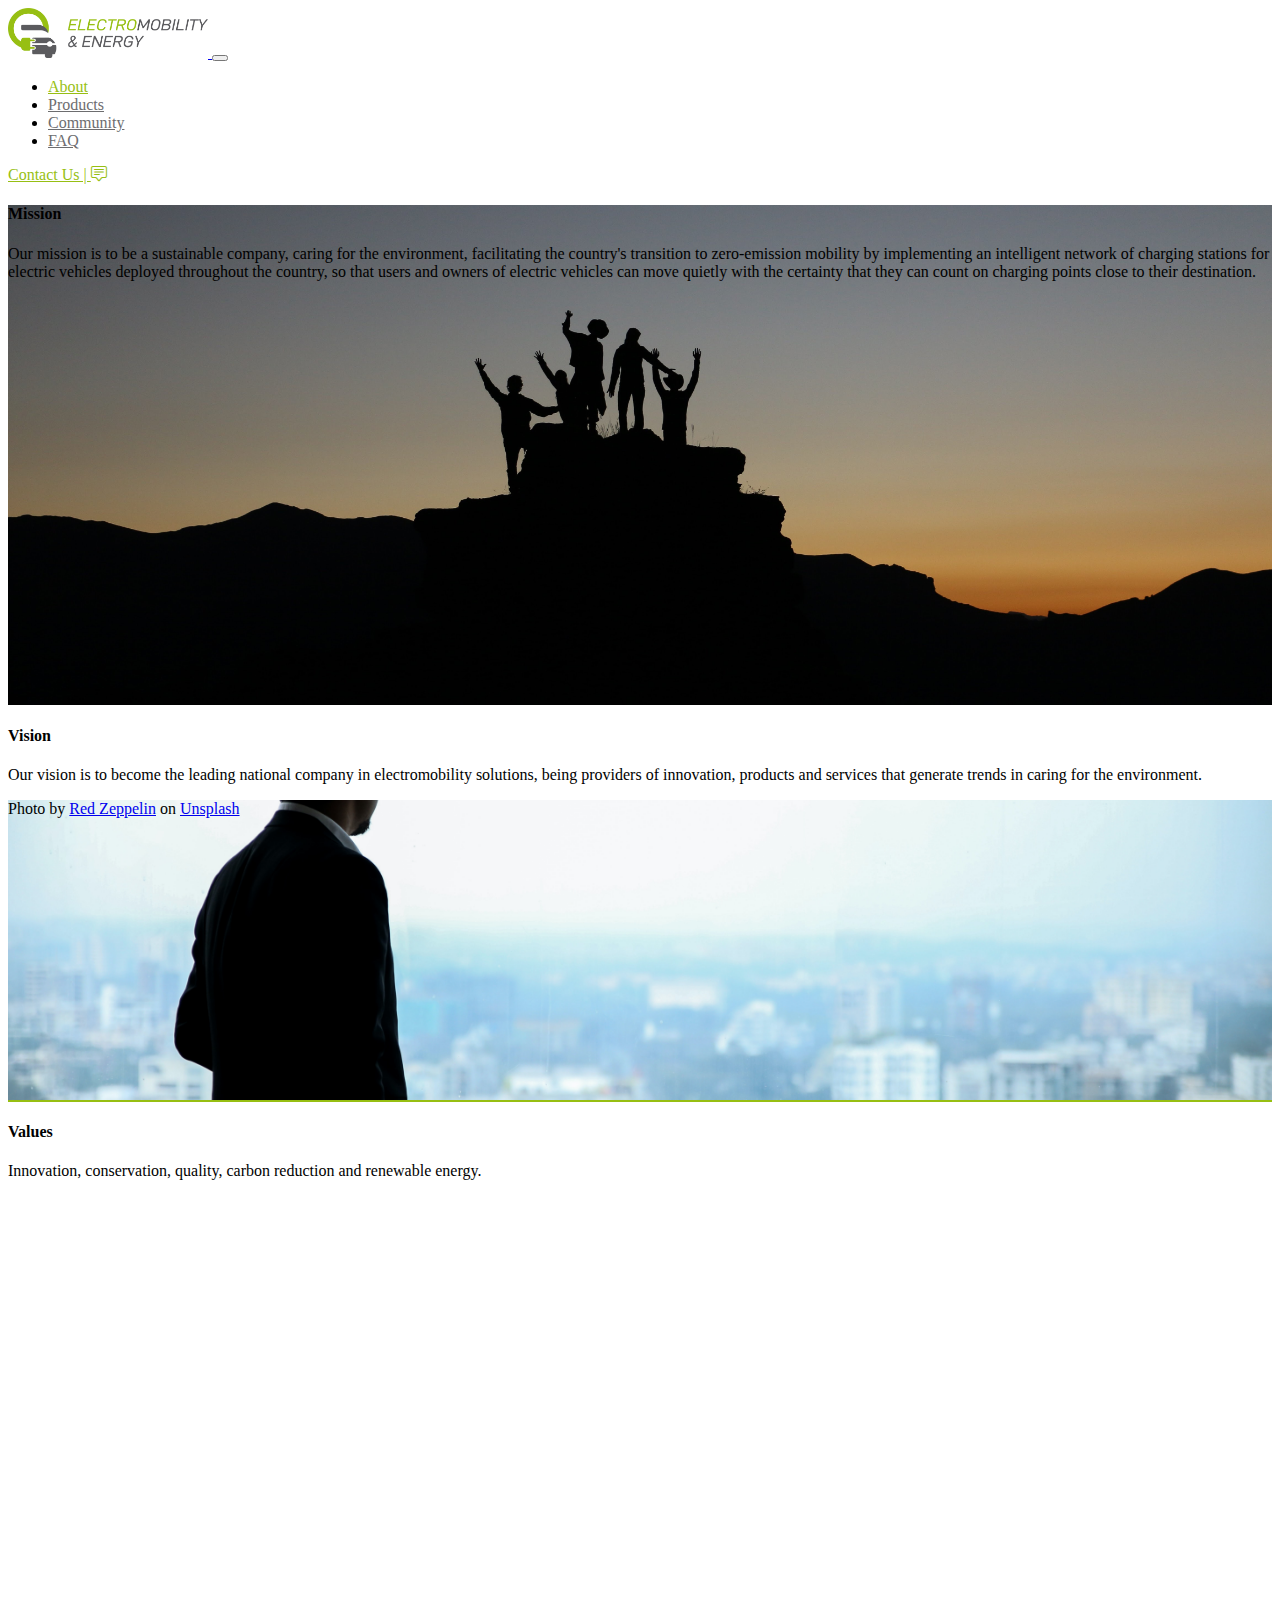
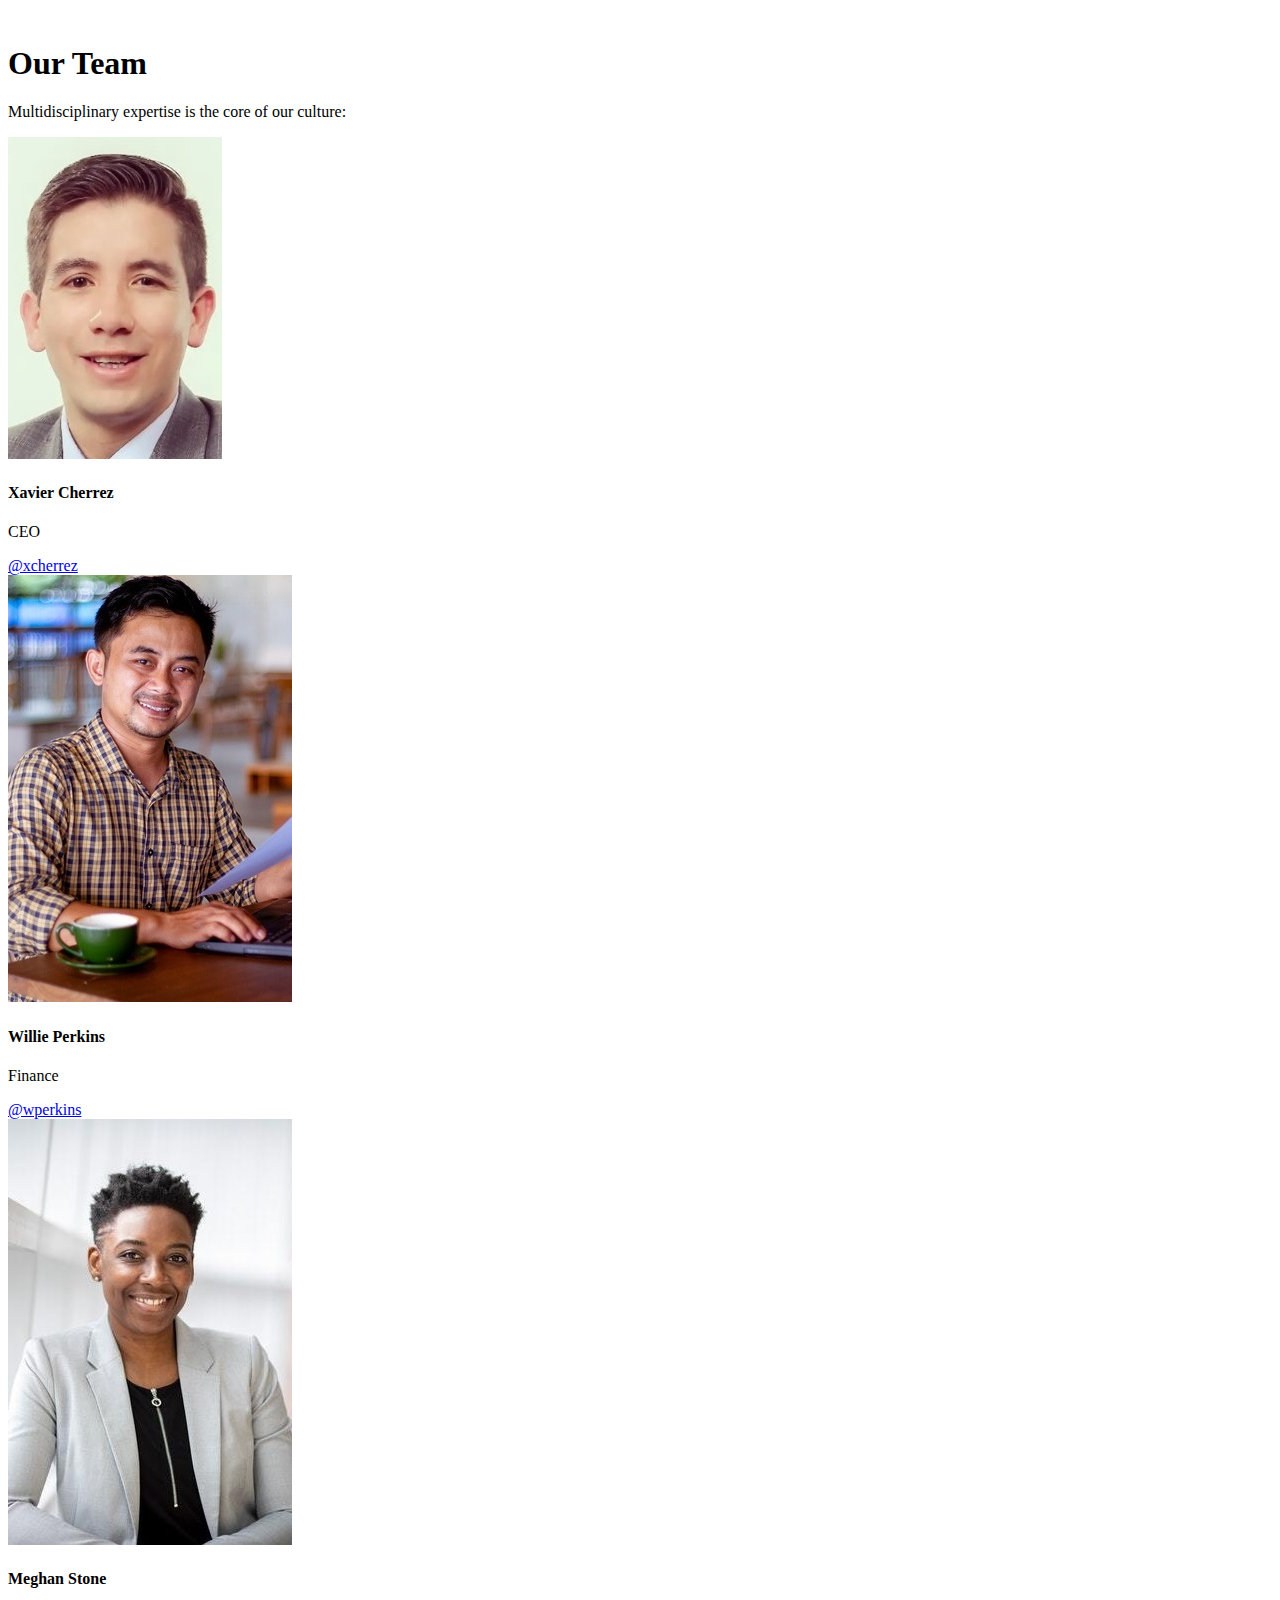
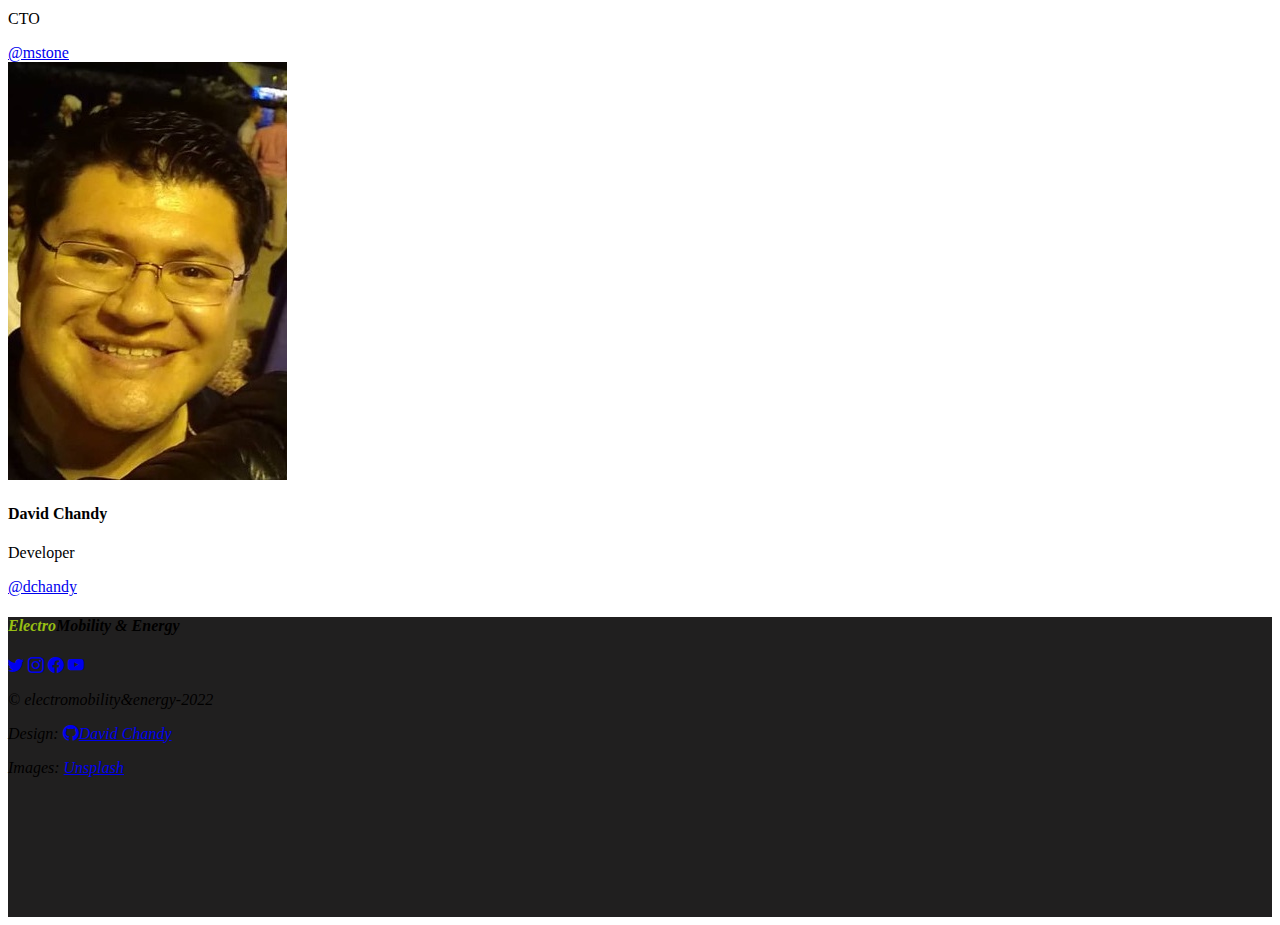
==== about.html @ ba023caf "Fixed Links 2" ====
<!doctype html>
<html lang="en">
  <head>
    <!-- Required meta tags -->
    <meta charset="utf-8">
    <meta name="viewport" content="width=device-width, initial-scale=1">
    <link rel="stylesheet" href="../css/styles.css" />

    <!-- Bootstrap Icons -->
    <link rel="stylesheet" href="https://cdn.jsdelivr.net/npm/bootstrap-icons@1.9.1/font/bootstrap-icons.css">
    <!-- Bootstrap CSS -->
    <link href="https://cdn.jsdelivr.net/npm/bootstrap@5.1.3/dist/css/bootstrap.min.css" rel="stylesheet" integrity="sha384-1BmE4kWBq78iYhFldvKuhfTAU6auU8tT94WrHftjDbrCEXSU1oBoqyl2QvZ6jIW3" crossorigin="anonymous">

    <title>EM&E</title>
  </head>
  <body>
    <nav class="navbar navbar-expand-md navbar-light sticky-top" style="background-color: white;">
      <div class="container-fluid justify-content-center">
        <a class="navbar-brand" href="../index.html">
          <img src="../img/eme-logo.jpg" class="img-fluid" alt="" width="200" height="50">
        </a>

        <button class="navbar-toggler" type="button" data-bs-toggle="collapse" data-bs-target="#navbarSupportedContent" aria-controls="navbarSupportedContent" aria-expanded="false" aria-label="Toggle navigation">
          <span class="navbar-toggler-icon "></span>
        </button>

        <div class="collapse navbar-collapse" id="navbarSupportedContent">
          <!-- <ul class="navbar-nav me-auto mb-2 mb-lg-0"> -->
          <ul class="navbar-nav me-auto align-items-center fw-bold">
            <li class="nav-item px-4 text-decoration-underline">
              <a class="nav-link active"  style="color:#97bf13" href="../pages/about.html">About</a>
            </li>
            <li class="nav-item px-4">
              <a class="nav-link" href="../pages/products.html">Products</a>
            </li>
            <li class="nav-item px-4">
              <a class="nav-link" href="../pages/community.html">Community</a>
            </li>
            <li class="nav-item px-4">
              <a class="nav-link" href="../pages/faq.html">FAQ</a>
            </li>
          </ul>
          <a class="nav-link text-center fw-bold" href="../pages/contact.html" style="color:#97bf13">
            Contact Us | 
            <i class="bi bi-chat-square-text p-2"></i>
          </a>
        </div> 
      </div>
    </nav>

    <!-- Content -->
    <!-- <section class="container-fluid">
      <div class="row text-center info-secs">
        <div class="col-12 col-md-7 content-about-1 position-relative">
          <p class="position-absolute bottom-0 end-0 text-muted">Photo by <a class="text-decoration-none text-muted" href="https://unsplash.com/es/@nataliepedigo?utm_source=unsplash&utm_medium=referral&utm_content=creditCopyText">Natalie Pedigo</a> on <a class="text-decoration-none text-muted" href="https://unsplash.com/s/photos/green-energy?utm_source=unsplash&utm_medium=referral&utm_content=creditCopyText">Unsplash</a></p> 
        </div>
        <div class="col-12 col-md-5 d-flex align-items-center">
          <p class="fs-5"> Our mission is to be a sustainable company, caring for the environment, facilitating the country's transition to zero-emission mobility by implementing an intelligent network of charging stations for electric vehicles deployed throughout the country, so that users and owners of electric vehicles can move quietly with the certainty that they can count on charging points close to their destination.</p>
        </div>
      </div>
    </section> -->
    <div class="content-about-1 d-flex justify-content-center align-items-center">
      <div class="container text-center py-5 border border-dark rounded-3 bg-dark"  style="--bs-bg-opacity: .85;">
        <h4 class="text-uppercase text-white fw-bolder">Mission</h4>
        <p class="fw-lighter pt-3 text-white text-opacity-75">
          Our mission is to be a sustainable company, caring for the environment, facilitating the country's transition to zero-emission mobility by implementing an intelligent network of charging stations for electric vehicles deployed throughout the country, so that users and owners of electric vehicles can move quietly with the certainty that they can count on charging points close to their destination.
        </p>
      </div>
    </div>

    <section class="container-fluid">
      <div class="row text-center info-secs">
        <div class="col-12 col-md-5">
          <h4 class="text-uppercase fw-bolder pt-5">Vision</h4>
          <p class="fs-5">Our vision is to become the leading national company in electromobility solutions, being providers of innovation, products and services that generate trends in caring for the environment.</p>
        </div>
        <div class="col-12 col-md-7 content-about-2 position-relative">
          <p class="position-absolute bottom-0 end-0 text-muted">Photo by <a class="text-decoration-none text-muted" href="https://unsplash.com/@redzeppelin?utm_source=unsplash&utm_medium=referral&utm_content=creditCopyText">Red Zeppelin</a> on <a class="text-decoration-none text-muted" href="https://unsplash.com/s/photos/green-energy?utm_source=unsplash&utm_medium=referral&utm_content=creditCopyText">Unsplash</a></p> 
        </div>
      </div>
    </section>

    <div class="content-about-1 d-flex justify-content-center align-items-center">
      <div class="container text-center py-5 border border-dark rounded-3 bg-dark"  style="--bs-bg-opacity: .85;">
        <h4 class="text-uppercase text-white fw-bolder">Values</h4>
        <p class="fw-lighter pt-3 text-white text-opacity-75">
          Innovation, conservation, quality, carbon reduction and renewable energy.
        </p>
      </div>
    </div>

        <!-- Speakers Section -->
        <section id="speakers">
          <div class="container py-5 text-dark">
            <h1 class="display-6 fw-bolder text-center py-5">Our Team</h1>
            <p class="lead fw-bolder text-center pb-5">Multidisciplinary expertise is the core of our culture: 
            </p>
            <div class="row text-left">
              <div class="col-sm-6 col-lg-3 px-5 pb-5">
                <img src="../img/staff-1.jpg" class="img-fluid rounded pb-3" alt="Speaker 1">
                <h4 class="fw-bolder py-3">Xavier Cherrez</h4>
                <p class="text-muted lead">CEO</p>
                <a href="#" class="text-decoration-none text-muted lead">@xcherrez</a>
              </div>
              <div class="col-sm-6 col-lg-3 px-5 pb-5">
                <img src="../img/staff-2.jpg" class="img-fluid rounded pb-3" alt="Speaker 1">
                <h4 class="fw-bolder py-3">Willie Perkins</h4>
                <p class="text-muted lead">Finance</p>
                <a href="#" class="text-decoration-none text-muted lead">@wperkins</a>
              </div>
              <div class="col-sm-6 col-lg-3 px-5 pb-5">
                <img src="../img/staff-3.jpg" class="img-fluid rounded pb-3" alt="Speaker 1">
                <h4 class="fw-bolder py-3">Meghan Stone</h4>
                <p class="text-muted lead">CTO</p>
                <a href="#" class="text-decoration-none text-muted lead">@mstone</a>
              </div>
              <div class="col-sm-6 col-lg-3 px-5 pb-5">
                <img src="../img/staff-4.jpg" class="img-fluid rounded pb-3" alt="Speaker 1">
                <h4 class="fw-bolder py-3">David Chandy</h4>
                <p class="text-muted lead">Developer</p>
                <a href="#" class="text-decoration-none text-muted lead">@dchandy</a>
              </div>
            </div>
          </div>
        </section>

    <!-- Footer Section -->
    <div id="footer" class="footer d-flex justify-content-center align-items-center">
      <div class="container text-white text-center py-5">
        <h4 class="text-uppercase pb-5"><em><it style="color: #97bf13">Electro</it>Mobility & Energy<em></h4>
        <a href="https://twitter.com/emobilityec" class="text-reset fs-2"><i class="bi bi-twitter p-2"></i></a>
        <a href="https://www.instagram.com/electromobilityenergy" class="text-reset fs-2"><i class="bi bi-instagram p-2"></i></a>
        <a href="https://www.facebook.com/ELECTROMOBILITYEC" class="text-reset fs-2"><i class="bi bi-facebook p-2"></i></a>
        <a href="https://www.youtube.com/channel/UCnLOmX4I7MgzGKts_LsP_BA" class="text-reset fs-2"><i class="bi bi-youtube p-2"></i></a>
        <p class="pt-3">&copy electromobility&energy-2022</p> 
        <p>Design: <a href="https://github.com/dchandy" class="text-reset"><i class="bi bi-github p-2"></i>David Chandy</a></p> 
        <p>Images: <a href="https://unsplash.com" class="text-reset">Unsplash</a></p>
      </div>
    </div>

    <!-- Optional JavaScript; choose one of the two! -->

    <!-- Option 1: Bootstrap Bundle with Popper -->
    <script src="https://cdn.jsdelivr.net/npm/bootstrap@5.1.3/dist/js/bootstrap.bundle.min.js" integrity="sha384-ka7Sk0Gln4gmtz2MlQnikT1wXgYsOg+OMhuP+IlRH9sENBO0LRn5q+8nbTov4+1p" crossorigin="anonymous"></script>

    <!-- Option 2: Separate Popper and Bootstrap JS -->
    <!--
    <script src="https://cdn.jsdelivr.net/npm/@popperjs/core@2.10.2/dist/umd/popper.min.js" integrity="sha384-7+zCNj/IqJ95wo16oMtfsKbZ9ccEh31eOz1HGyDuCQ6wgnyJNSYdrPa03rtR1zdB" crossorigin="anonymous"></script>
    <script src="https://cdn.jsdelivr.net/npm/bootstrap@5.1.3/dist/js/bootstrap.min.js" integrity="sha384-QJHtvGhmr9XOIpI6YVutG+2QOK9T+ZnN4kzFN1RtK3zEFEIsxhlmWl5/YESvpZ13" crossorigin="anonymous"></script>
    -->
  </body>
</html>
---- css/styles.css ----
#navbarSupportedContent > ul > li > a {
    color: #6d6d6f;
}

#navbarSupportedContent > ul > li > a:hover {
    color: #97bf13;
}

.jumbotron {
    background-image: url("../img/j-bkg.jpg"); 
    background-size: cover;
    background-position-y: bottom;
    height: 500px;
    border-top: 2px solid #97bf13;
    border-bottom: 2px solid #97bf13;
}
.jumbotron-content {
    background-color: #24222261;
    backdrop-filter: blur(3px);
    -webkit-backdrop-filter: blur(3px);
}
.info-secs {
    min-height: 300px;
    border-bottom: 2px solid #97bf13;
}
.content-home-1 {
    background-image: url("../img/content-home-1.jpg");
    background-size: cover;
    background-position: center;
    min-height: 300px;
}
.content-home-2 {
    background-image: url("../img/content-home-2.jpg");
    background-size: cover;
    background-position: center;
    min-height: 300px;
}

.content-about-1 {
    background-image: url("../img/content-about-1.jpg");
    background-size: cover;
    background-position: center;
    min-height: 500px;
    background-attachment: fixed; 
    background-repeat: no-repeat;
}
/* .parallax2 {
      font-family: 'Open Sans', sans-serif;
      opacity: 0.85;
    } 
*/
.content-about-2 {
    background-image: url("../img/content-about-2.jpg");
    background-size: cover;
    background-position: center;
    min-height: 300px;
}

.form-specs {
    width: 50% !important;
    min-height: 400px;
}

.footer {
    background-color: #201f1f;
    min-height: 300px;
}

@media only screen and (max-width: 768px) {
    .form-specs {
        width: 100% !important;
        min-height: 400px;
    }
  }
  
/* Image Credits
Photo by <a href="https://unsplash.com/@noahbuscher?utm_source=unsplash&utm_medium=referral&utm_content=creditCopyText">Noah Buscher</a> on <a href="https://unsplash.com/s/photos/green-energy?utm_source=unsplash&utm_medium=referral&utm_content=creditCopyText">Unsplash</a>
Photo by <a href="https://unsplash.com/@redzeppelin?utm_source=unsplash&utm_medium=referral&utm_content=creditCopyText">Red Zeppelin</a> on <a href="https://unsplash.com/s/photos/green-energy?utm_source=unsplash&utm_medium=referral&utm_content=creditCopyText">Unsplash</a>
Photo by <a href="https://unsplash.com/es/@nataliepedigo?utm_source=unsplash&utm_medium=referral&utm_content=creditCopyText">Natalie Pedigo</a> on <a href="https://unsplash.com/s/photos/teamwork?utm_source=unsplash&utm_medium=referral&utm_content=creditCopyText">Unsplash</a>
*/
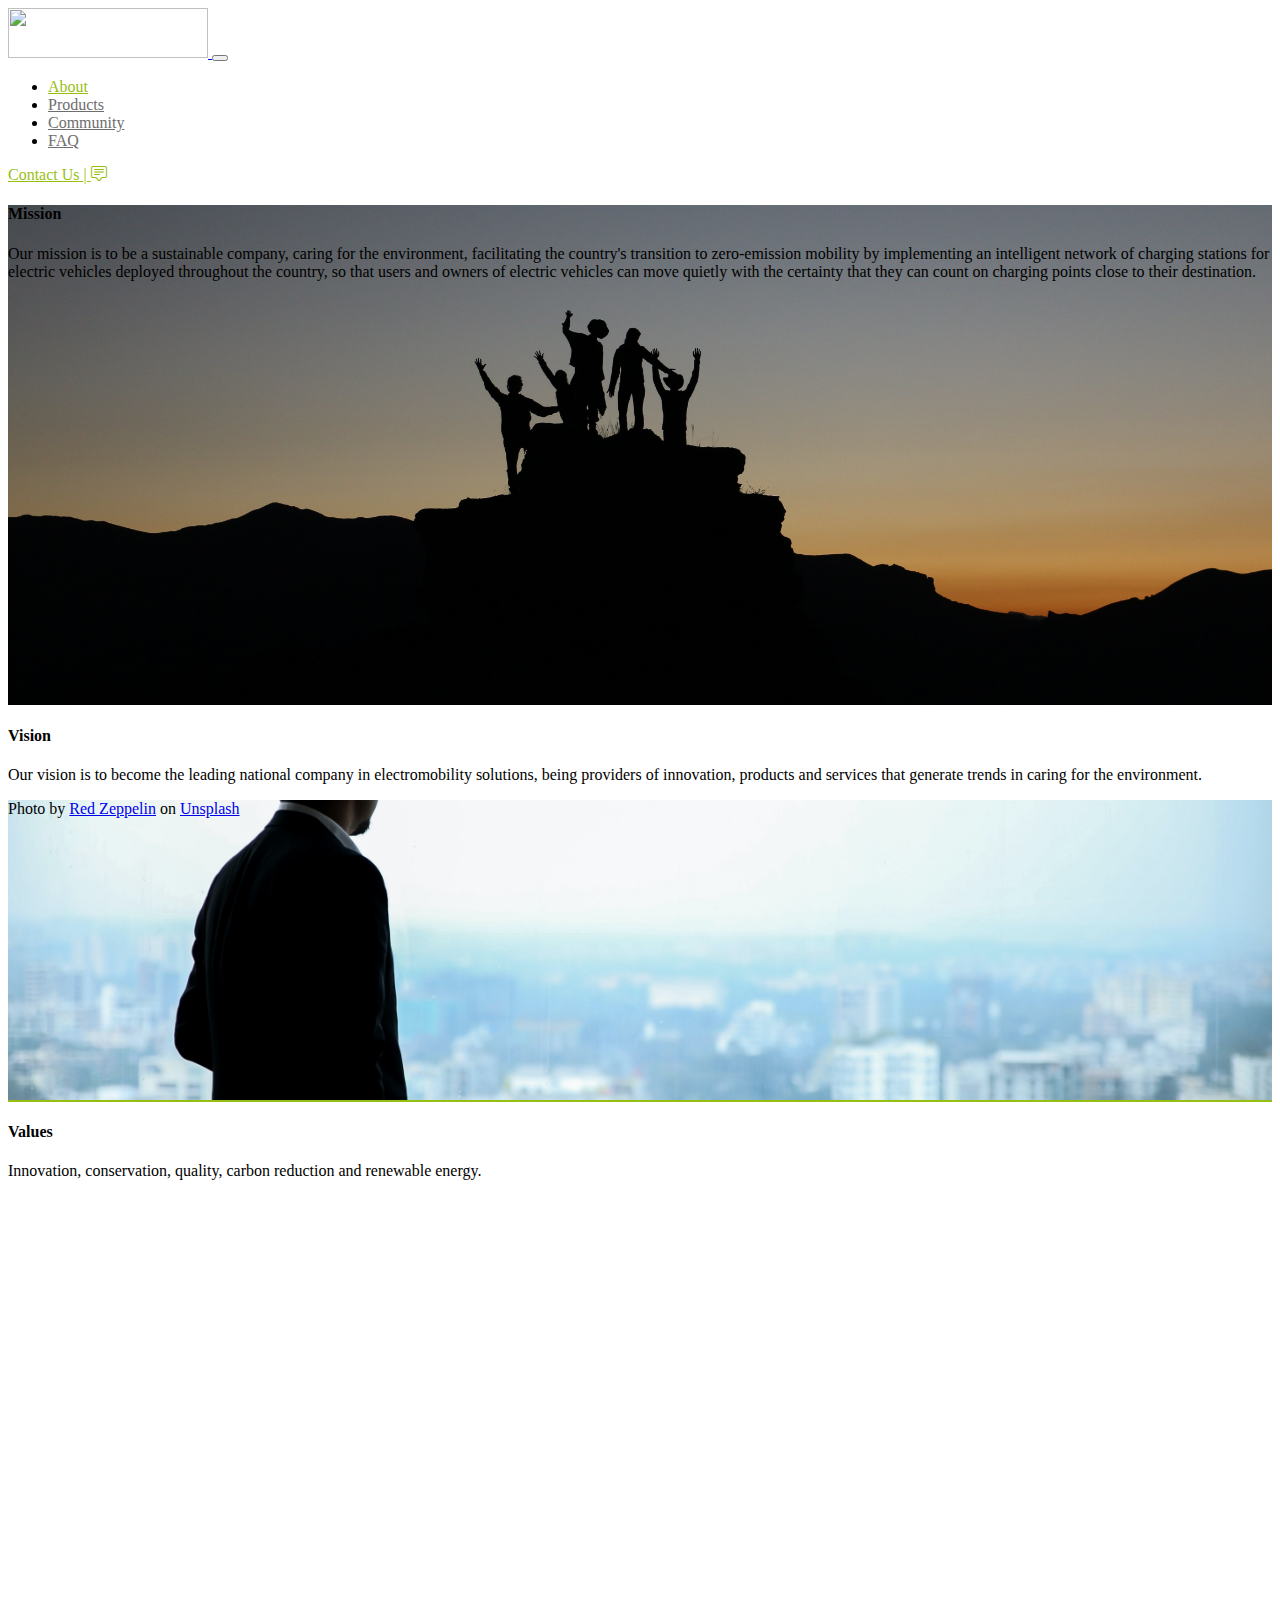
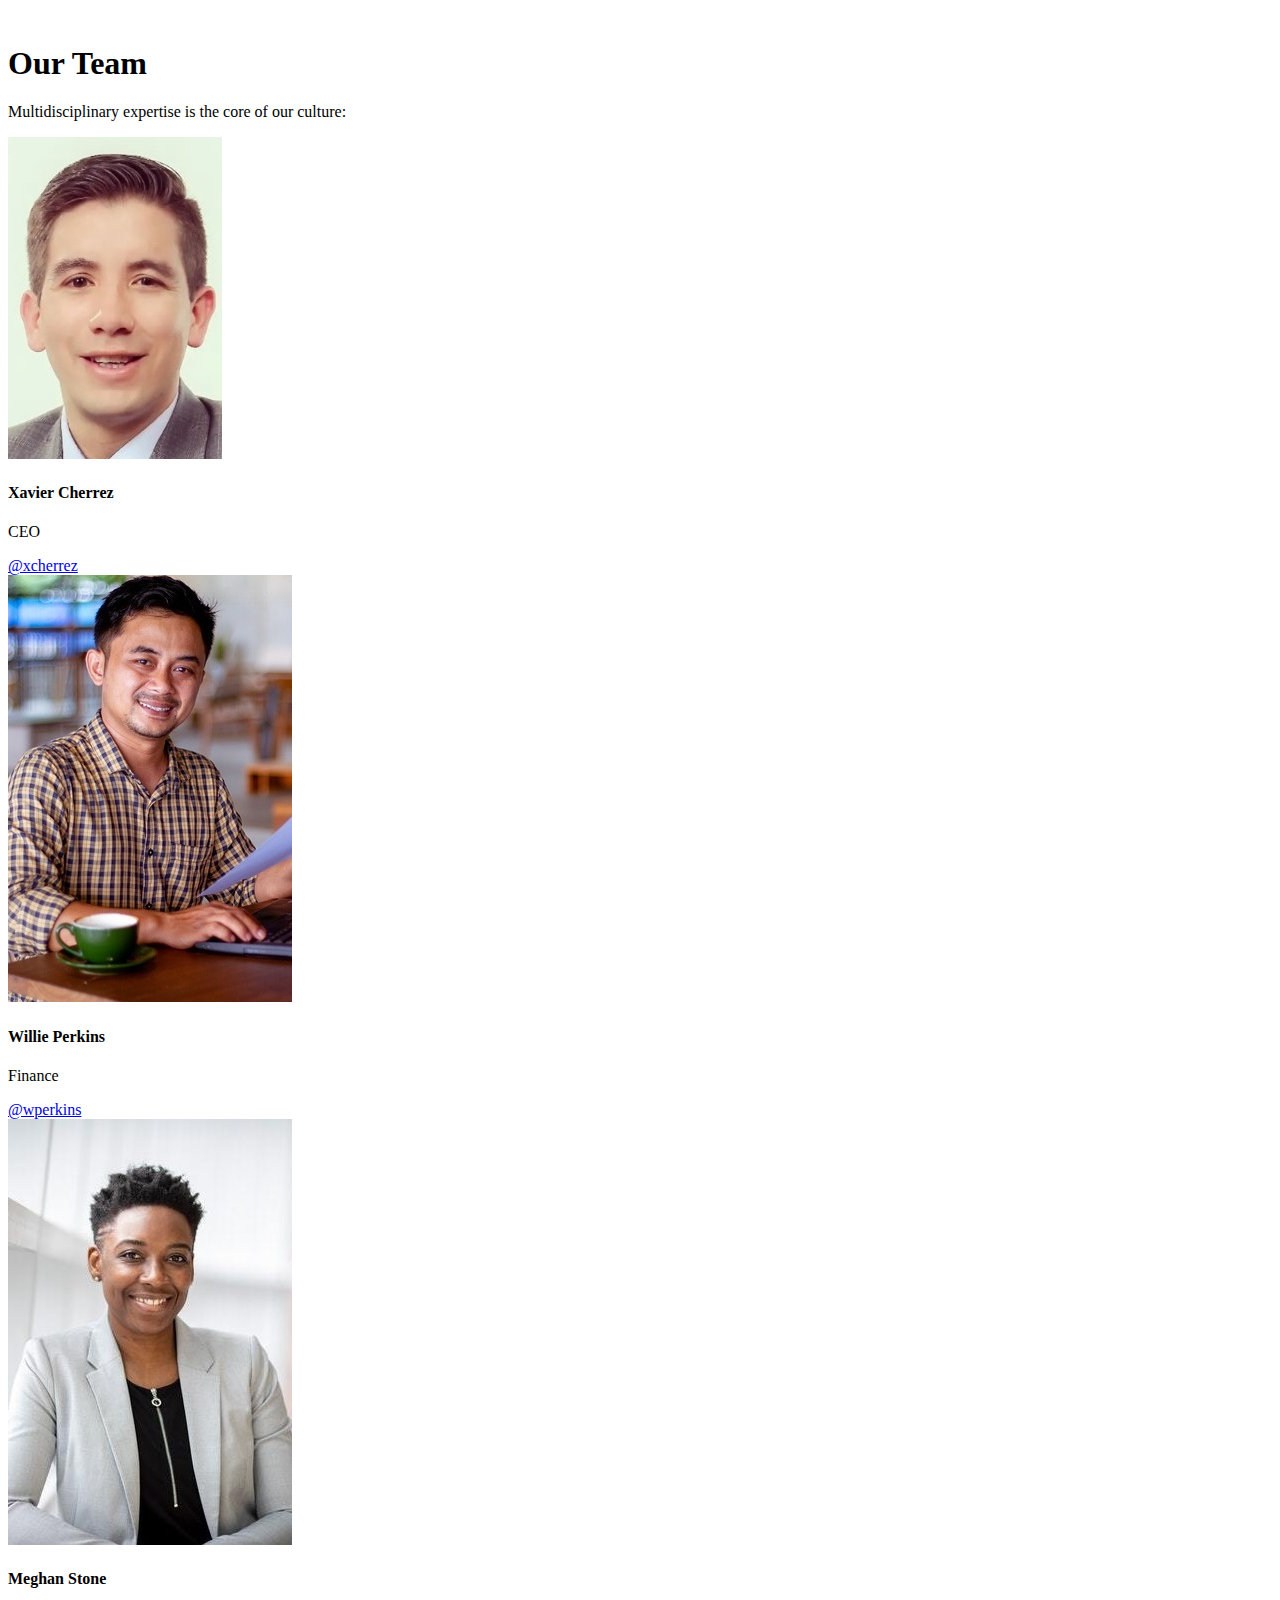
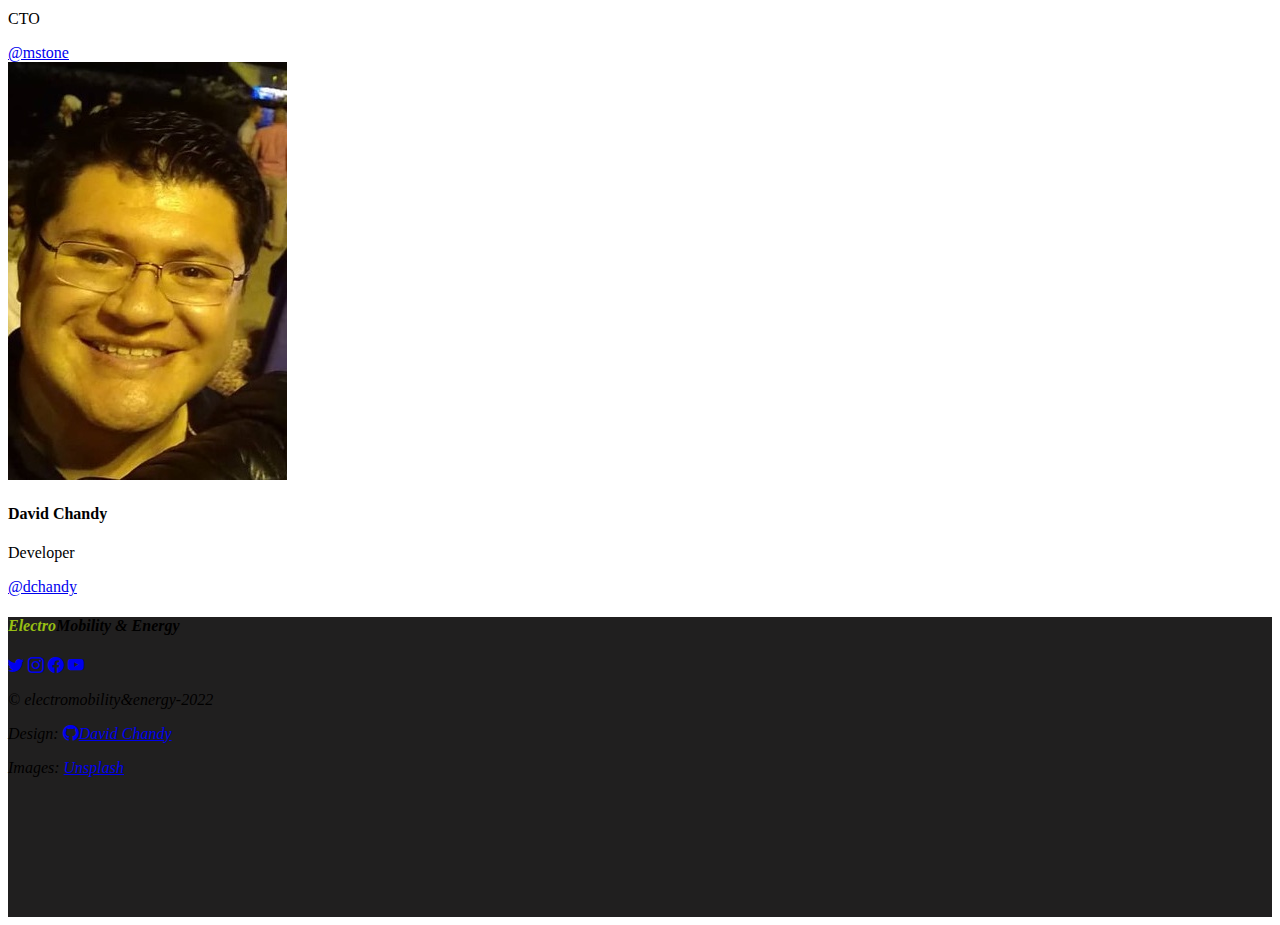
==== commit 0accf45b: "Fix logo link img" ====
--- a/about.html
+++ b/about.html
@@ -4,7 +4,7 @@
     <!-- Required meta tags -->
     <meta charset="utf-8">
     <meta name="viewport" content="width=device-width, initial-scale=1">
-    <link rel="stylesheet" href="../css/styles.css" />
+    <link rel="stylesheet" href="css/styles.css" />
 
     <!-- Bootstrap Icons -->
     <link rel="stylesheet" href="https://cdn.jsdelivr.net/npm/bootstrap-icons@1.9.1/font/bootstrap-icons.css">
@@ -16,8 +16,8 @@
   <body>
     <nav class="navbar navbar-expand-md navbar-light sticky-top" style="background-color: white;">
       <div class="container-fluid justify-content-center">
-        <a class="navbar-brand" href="../index.html">
-          <img src="../img/eme-logo.jpg" class="img-fluid" alt="" width="200" height="50">
+        <a class="navbar-brand" href="index.html">
+          <img src="/final-project/img/eme-logo.jpg" class="img-fluid" alt="" width="200" height="50">
         </a>
 
         <button class="navbar-toggler" type="button" data-bs-toggle="collapse" data-bs-target="#navbarSupportedContent" aria-controls="navbarSupportedContent" aria-expanded="false" aria-label="Toggle navigation">
@@ -28,19 +28,19 @@
           <!-- <ul class="navbar-nav me-auto mb-2 mb-lg-0"> -->
           <ul class="navbar-nav me-auto align-items-center fw-bold">
             <li class="nav-item px-4 text-decoration-underline">
-              <a class="nav-link active"  style="color:#97bf13" href="../pages/about.html">About</a>
+              <a class="nav-link active"  style="color:#97bf13" href="about.html">About</a>
             </li>
             <li class="nav-item px-4">
-              <a class="nav-link" href="../pages/products.html">Products</a>
+              <a class="nav-link" href="products.html">Products</a>
             </li>
             <li class="nav-item px-4">
-              <a class="nav-link" href="../pages/community.html">Community</a>
+              <a class="nav-link" href="community.html">Community</a>
             </li>
             <li class="nav-item px-4">
-              <a class="nav-link" href="../pages/faq.html">FAQ</a>
+              <a class="nav-link" href="faq.html">FAQ</a>
             </li>
           </ul>
-          <a class="nav-link text-center fw-bold" href="../pages/contact.html" style="color:#97bf13">
+          <a class="nav-link text-center fw-bold" href="contact.html" style="color:#97bf13">
             Contact Us | 
             <i class="bi bi-chat-square-text p-2"></i>
           </a>
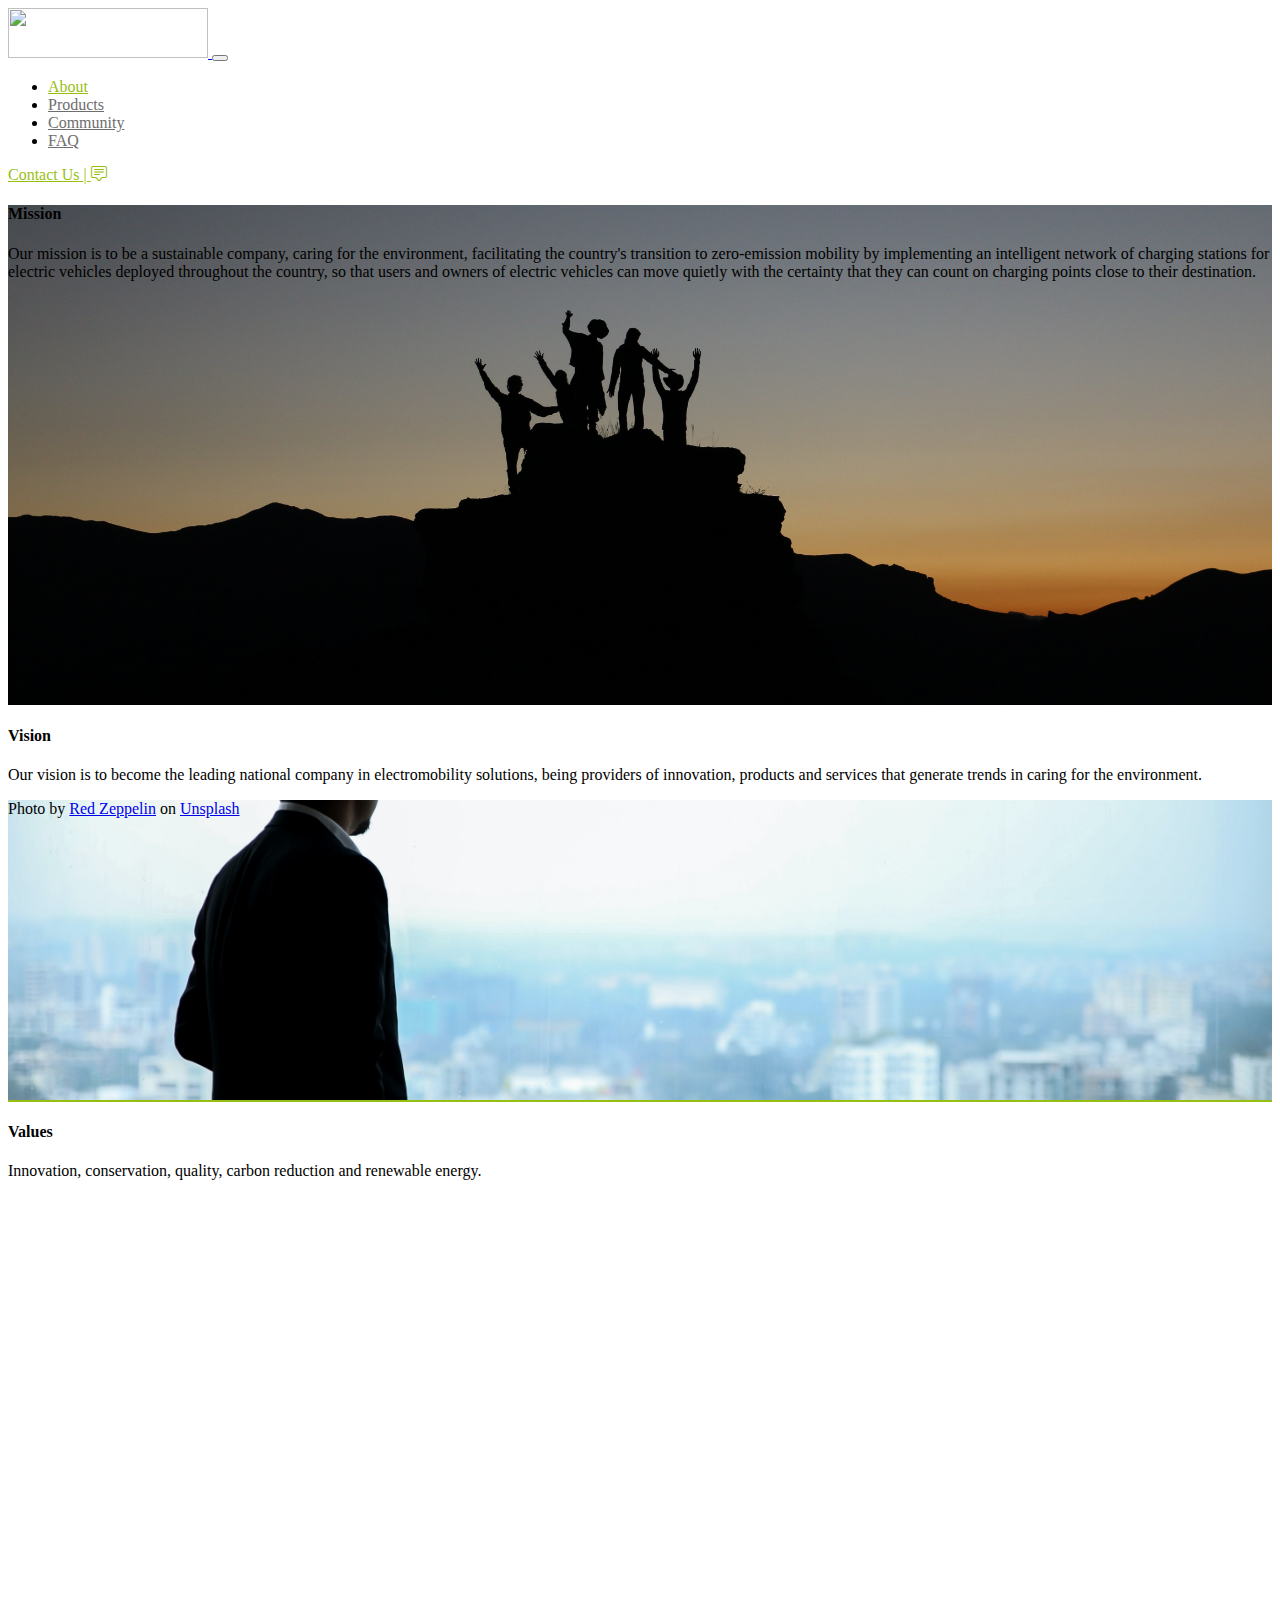
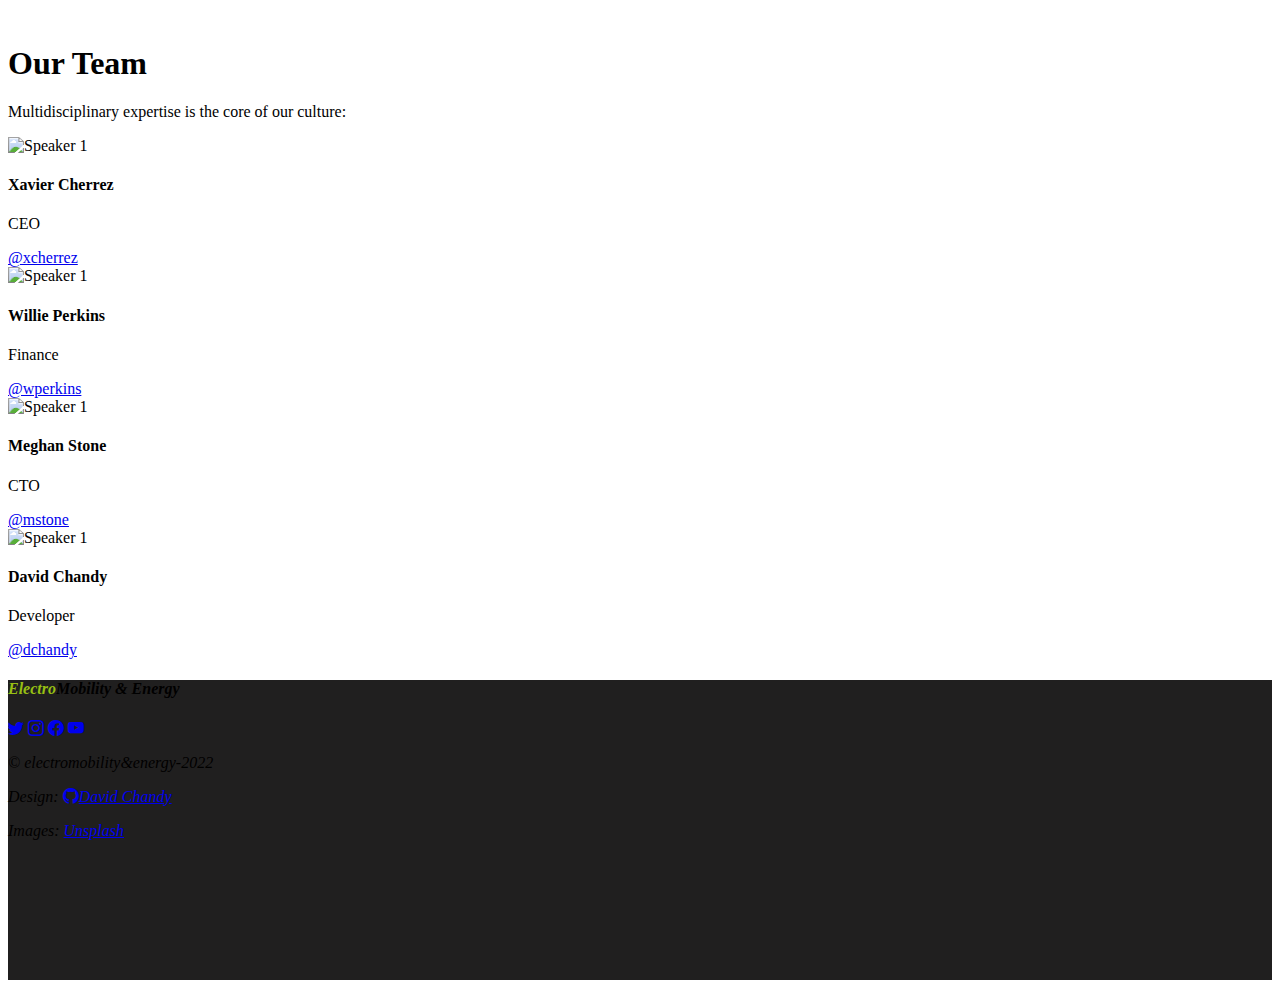
==== commit e0c468b2: "Fix products link img" ====
--- a/about.html
+++ b/about.html
@@ -97,25 +97,25 @@
             </p>
             <div class="row text-left">
               <div class="col-sm-6 col-lg-3 px-5 pb-5">
-                <img src="../img/staff-1.jpg" class="img-fluid rounded pb-3" alt="Speaker 1">
+                <img src="/final-project/img/staff-1.jpg" class="img-fluid rounded pb-3" alt="Speaker 1">
                 <h4 class="fw-bolder py-3">Xavier Cherrez</h4>
                 <p class="text-muted lead">CEO</p>
                 <a href="#" class="text-decoration-none text-muted lead">@xcherrez</a>
               </div>
               <div class="col-sm-6 col-lg-3 px-5 pb-5">
-                <img src="../img/staff-2.jpg" class="img-fluid rounded pb-3" alt="Speaker 1">
+                <img src="/final-project/img/staff-2.jpg" class="img-fluid rounded pb-3" alt="Speaker 1">
                 <h4 class="fw-bolder py-3">Willie Perkins</h4>
                 <p class="text-muted lead">Finance</p>
                 <a href="#" class="text-decoration-none text-muted lead">@wperkins</a>
               </div>
               <div class="col-sm-6 col-lg-3 px-5 pb-5">
-                <img src="../img/staff-3.jpg" class="img-fluid rounded pb-3" alt="Speaker 1">
+                <img src="/final-project/img/staff-3.jpg" class="img-fluid rounded pb-3" alt="Speaker 1">
                 <h4 class="fw-bolder py-3">Meghan Stone</h4>
                 <p class="text-muted lead">CTO</p>
                 <a href="#" class="text-decoration-none text-muted lead">@mstone</a>
               </div>
               <div class="col-sm-6 col-lg-3 px-5 pb-5">
-                <img src="../img/staff-4.jpg" class="img-fluid rounded pb-3" alt="Speaker 1">
+                <img src="/final-project/img/staff-4.jpg" class="img-fluid rounded pb-3" alt="Speaker 1">
                 <h4 class="fw-bolder py-3">David Chandy</h4>
                 <p class="text-muted lead">Developer</p>
                 <a href="#" class="text-decoration-none text-muted lead">@dchandy</a>
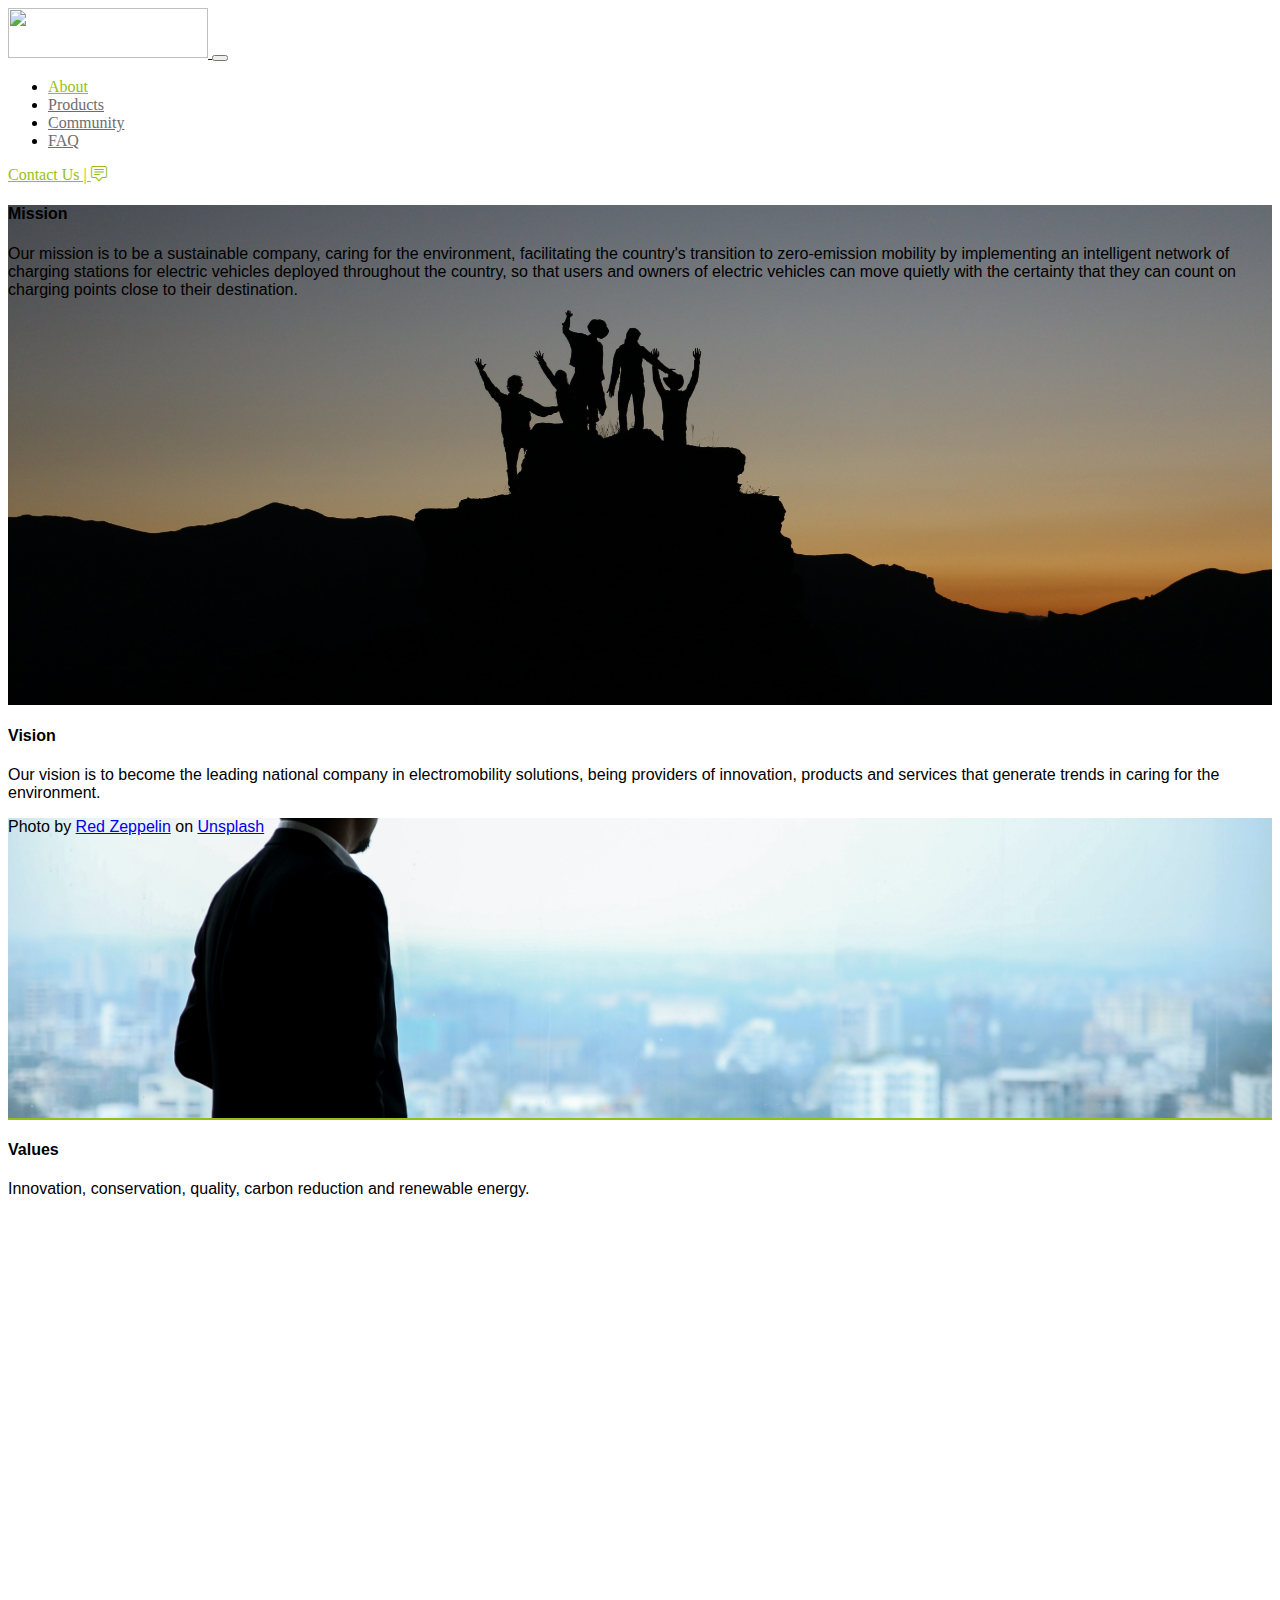
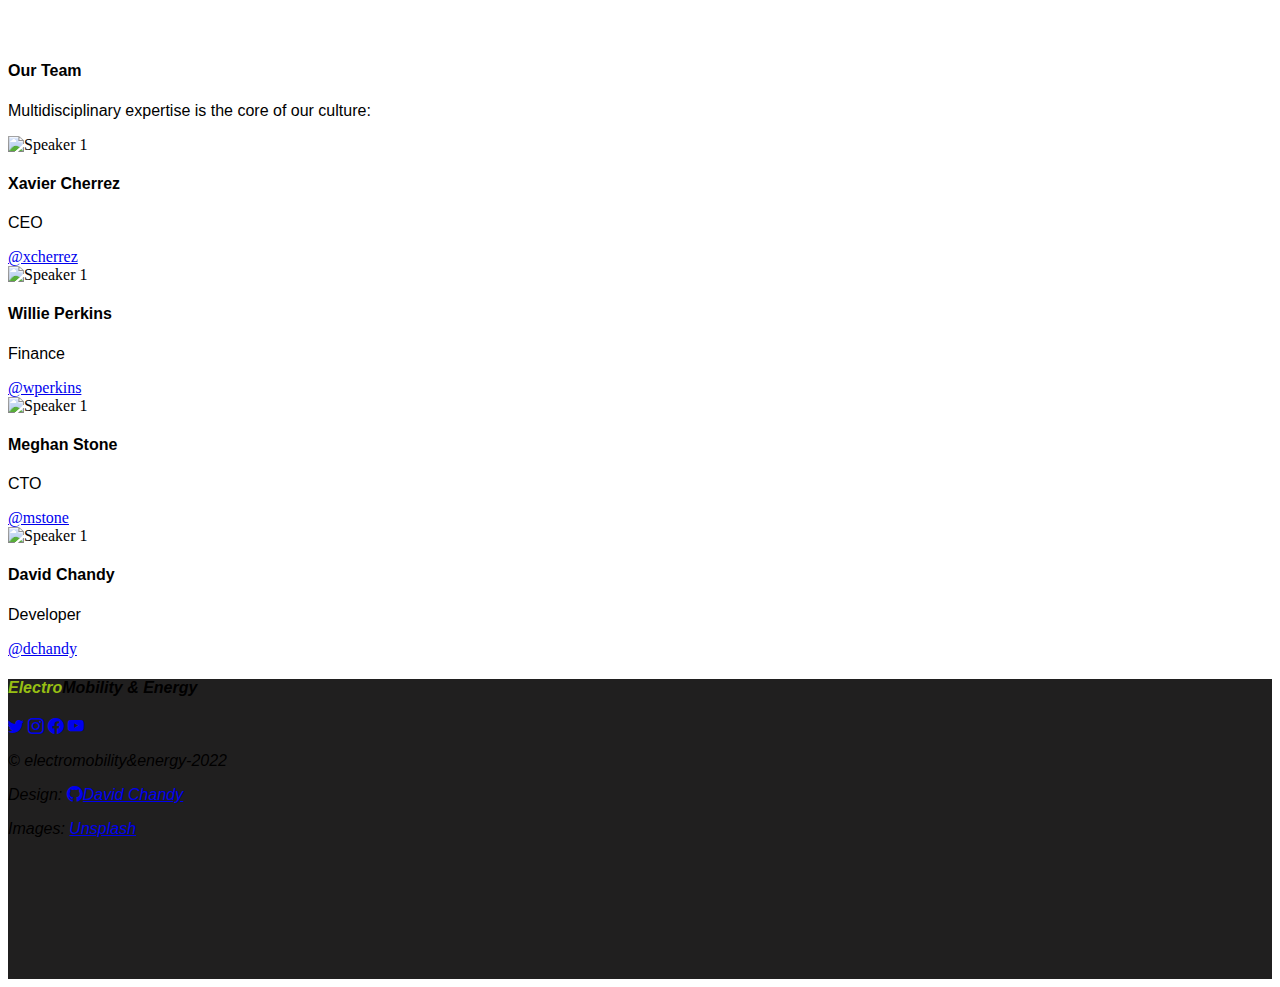
==== commit 3e243c71: "Fix Font Family" ====
--- a/about.html
+++ b/about.html
@@ -25,7 +25,6 @@
         </button>
 
         <div class="collapse navbar-collapse" id="navbarSupportedContent">
-          <!-- <ul class="navbar-nav me-auto mb-2 mb-lg-0"> -->
           <ul class="navbar-nav me-auto align-items-center fw-bold">
             <li class="nav-item px-4 text-decoration-underline">
               <a class="nav-link active"  style="color:#97bf13" href="about.html">About</a>
@@ -49,20 +48,10 @@
     </nav>
 
     <!-- Content -->
-    <!-- <section class="container-fluid">
-      <div class="row text-center info-secs">
-        <div class="col-12 col-md-7 content-about-1 position-relative">
-          <p class="position-absolute bottom-0 end-0 text-muted">Photo by <a class="text-decoration-none text-muted" href="https://unsplash.com/es/@nataliepedigo?utm_source=unsplash&utm_medium=referral&utm_content=creditCopyText">Natalie Pedigo</a> on <a class="text-decoration-none text-muted" href="https://unsplash.com/s/photos/green-energy?utm_source=unsplash&utm_medium=referral&utm_content=creditCopyText">Unsplash</a></p> 
-        </div>
-        <div class="col-12 col-md-5 d-flex align-items-center">
-          <p class="fs-5"> Our mission is to be a sustainable company, caring for the environment, facilitating the country's transition to zero-emission mobility by implementing an intelligent network of charging stations for electric vehicles deployed throughout the country, so that users and owners of electric vehicles can move quietly with the certainty that they can count on charging points close to their destination.</p>
-        </div>
-      </div>
-    </section> -->
     <div class="content-about-1 d-flex justify-content-center align-items-center">
       <div class="container text-center py-5 border border-dark rounded-3 bg-dark"  style="--bs-bg-opacity: .85;">
-        <h4 class="text-uppercase text-white fw-bolder">Mission</h4>
-        <p class="fw-lighter pt-3 text-white text-opacity-75">
+        <h4 class="text-white fw-bolder">Mission</h4>
+        <p class="fw-lighter pt-3 text-white text-opacity-75 fs-6">
           Our mission is to be a sustainable company, caring for the environment, facilitating the country's transition to zero-emission mobility by implementing an intelligent network of charging stations for electric vehicles deployed throughout the country, so that users and owners of electric vehicles can move quietly with the certainty that they can count on charging points close to their destination.
         </p>
       </div>
@@ -71,8 +60,8 @@
     <section class="container-fluid">
       <div class="row text-center info-secs">
         <div class="col-12 col-md-5">
-          <h4 class="text-uppercase fw-bolder pt-5">Vision</h4>
-          <p class="fs-5">Our vision is to become the leading national company in electromobility solutions, being providers of innovation, products and services that generate trends in caring for the environment.</p>
+          <h4 class="fw-bolder pt-5">Vision</h4>
+          <p class="fs-6">Our vision is to become the leading national company in electromobility solutions, being providers of innovation, products and services that generate trends in caring for the environment.</p>
         </div>
         <div class="col-12 col-md-7 content-about-2 position-relative">
           <p class="position-absolute bottom-0 end-0 text-muted">Photo by <a class="text-decoration-none text-muted" href="https://unsplash.com/@redzeppelin?utm_source=unsplash&utm_medium=referral&utm_content=creditCopyText">Red Zeppelin</a> on <a class="text-decoration-none text-muted" href="https://unsplash.com/s/photos/green-energy?utm_source=unsplash&utm_medium=referral&utm_content=creditCopyText">Unsplash</a></p> 
@@ -82,47 +71,47 @@
 
     <div class="content-about-1 d-flex justify-content-center align-items-center">
       <div class="container text-center py-5 border border-dark rounded-3 bg-dark"  style="--bs-bg-opacity: .85;">
-        <h4 class="text-uppercase text-white fw-bolder">Values</h4>
-        <p class="fw-lighter pt-3 text-white text-opacity-75">
+        <h4 class="text-white fw-bolder">Values</h4>
+        <p class="fw-lighter pt-3 text-white text-opacity-75 fs-6">
           Innovation, conservation, quality, carbon reduction and renewable energy.
         </p>
       </div>
     </div>
 
-        <!-- Speakers Section -->
-        <section id="speakers">
-          <div class="container py-5 text-dark">
-            <h1 class="display-6 fw-bolder text-center py-5">Our Team</h1>
-            <p class="lead fw-bolder text-center pb-5">Multidisciplinary expertise is the core of our culture: 
-            </p>
-            <div class="row text-left">
-              <div class="col-sm-6 col-lg-3 px-5 pb-5">
-                <img src="/final-project/img/staff-1.jpg" class="img-fluid rounded pb-3" alt="Speaker 1">
-                <h4 class="fw-bolder py-3">Xavier Cherrez</h4>
-                <p class="text-muted lead">CEO</p>
-                <a href="#" class="text-decoration-none text-muted lead">@xcherrez</a>
-              </div>
-              <div class="col-sm-6 col-lg-3 px-5 pb-5">
-                <img src="/final-project/img/staff-2.jpg" class="img-fluid rounded pb-3" alt="Speaker 1">
-                <h4 class="fw-bolder py-3">Willie Perkins</h4>
-                <p class="text-muted lead">Finance</p>
-                <a href="#" class="text-decoration-none text-muted lead">@wperkins</a>
-              </div>
-              <div class="col-sm-6 col-lg-3 px-5 pb-5">
-                <img src="/final-project/img/staff-3.jpg" class="img-fluid rounded pb-3" alt="Speaker 1">
-                <h4 class="fw-bolder py-3">Meghan Stone</h4>
-                <p class="text-muted lead">CTO</p>
-                <a href="#" class="text-decoration-none text-muted lead">@mstone</a>
-              </div>
-              <div class="col-sm-6 col-lg-3 px-5 pb-5">
-                <img src="/final-project/img/staff-4.jpg" class="img-fluid rounded pb-3" alt="Speaker 1">
-                <h4 class="fw-bolder py-3">David Chandy</h4>
-                <p class="text-muted lead">Developer</p>
-                <a href="#" class="text-decoration-none text-muted lead">@dchandy</a>
-              </div>
-            </div>
+    <!-- Out Team Section -->
+    <section id="team">
+      <div class="container py-5 text-dark">
+        <h4 class="fw-bolder text-center py-5">Our Team</h4>
+        <p class="lead text-center pb-5">Multidisciplinary expertise is the core of our culture: 
+        </p>
+        <div class="row text-left">
+          <div class="col-sm-6 col-lg-3 px-5 pb-5">
+            <img src="/final-project/img/staff-1.jpg" class="img-fluid rounded pb-3" alt="Speaker 1">
+            <h4 class="py-3">Xavier Cherrez</h4>
+            <p class="text-muted lead">CEO</p>
+            <a href="#" class="text-decoration-none text-muted lead">@xcherrez</a>
           </div>
-        </section>
+          <div class="col-sm-6 col-lg-3 px-5 pb-5">
+            <img src="/final-project/img/staff-2.jpg" class="img-fluid rounded pb-3" alt="Speaker 1">
+            <h4 class="py-3">Willie Perkins</h4>
+            <p class="text-muted lead">Finance</p>
+            <a href="#" class="text-decoration-none text-muted lead">@wperkins</a>
+          </div>
+          <div class="col-sm-6 col-lg-3 px-5 pb-5">
+            <img src="/final-project/img/staff-3.jpg" class="img-fluid rounded pb-3" alt="Speaker 1">
+            <h4 class="py-3">Meghan Stone</h4>
+            <p class="text-muted lead">CTO</p>
+            <a href="#" class="text-decoration-none text-muted lead">@mstone</a>
+          </div>
+          <div class="col-sm-6 col-lg-3 px-5 pb-5">
+            <img src="/final-project/img/staff-4.jpg" class="img-fluid rounded pb-3" alt="Speaker 1">
+            <h4 class="py-3">David Chandy</h4>
+            <p class="text-muted lead">Developer</p>
+            <a href="#" class="text-decoration-none text-muted lead">@dchandy</a>
+          </div>
+        </div>
+      </div>
+    </section>
 
     <!-- Footer Section -->
     <div id="footer" class="footer d-flex justify-content-center align-items-center">
--- a/css/styles.css
+++ b/css/styles.css
@@ -1,3 +1,7 @@
+p, h4 {
+    font-family: 'Anaheim', sans-serif;
+}
+
 #navbarSupportedContent > ul > li > a {
     color: #6d6d6f;
 }
@@ -44,11 +48,7 @@
     background-attachment: fixed; 
     background-repeat: no-repeat;
 }
-/* .parallax2 {
-      font-family: 'Open Sans', sans-serif;
-      opacity: 0.85;
-    } 
-*/
+
 .content-about-2 {
     background-image: url("../img/content-about-2.jpg");
     background-size: cover;
